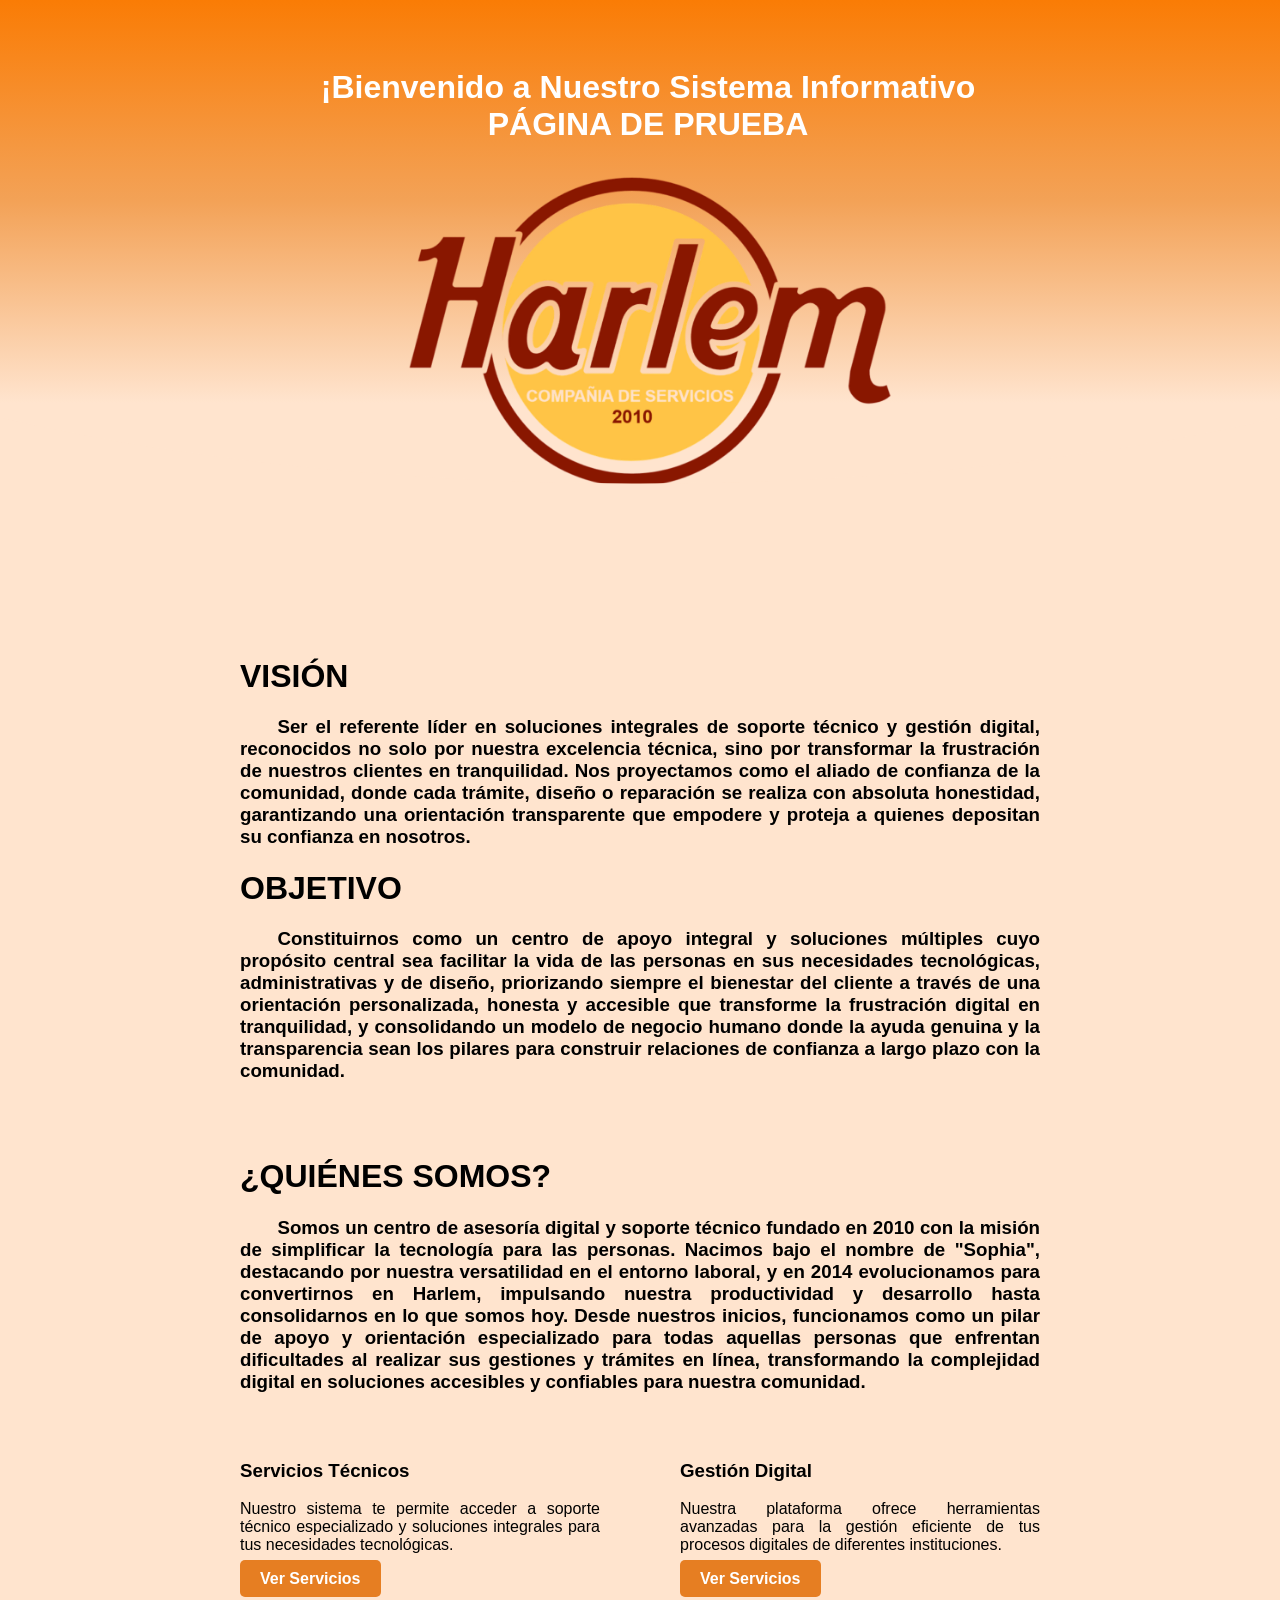
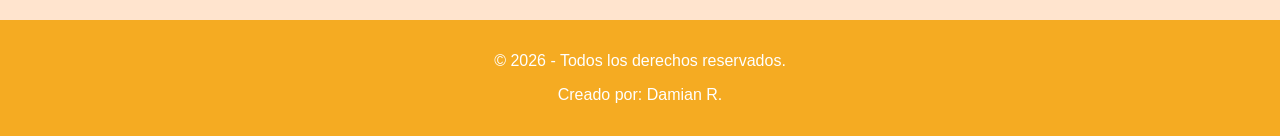
==== index.html @ 7cff7490 "actualizacion" ====
<!DOCTYPE html>
<html lang="es">
<head>
    <meta charset="UTF-8">
    <meta name="viewport" content="width=device-width, initial-scale=1.0">
    <title>HARLEM</title>
    <link rel="stylesheet" href="style.css"> </head>
<body>

    <header>
        <h1>¡Bienvenido a Nuestro Sistema Informativo<br>PÁGINA DE PRUEBA</h1>
        <img src="Foto/Harlem.png" alt="Foto del Logotipo de Harlem">
    </header>

    <main>
        <section1>
            <h1>VISIÓN</h1>
            <p><h3>&emsp;&emsp;Ser el referente líder en soluciones integrales de soporte técnico y gestión digital, reconocidos no solo por nuestra excelencia técnica, sino por transformar la frustración de nuestros clientes en tranquilidad. Nos proyectamos como el aliado de confianza de la comunidad, donde cada trámite, diseño o reparación se realiza con absoluta honestidad, garantizando una orientación transparente que empodere y proteja a quienes depositan su confianza en nosotros.</h3></p>
        </section1>
        <section2>
            <h1>OBJETIVO</h1>
            <p><h3>&emsp;&emsp;Constituirnos como un centro de apoyo integral y soluciones múltiples cuyo propósito central sea facilitar la vida de las personas en sus necesidades tecnológicas, administrativas y de diseño, priorizando siempre el bienestar del cliente a través de una orientación personalizada, honesta y accesible que transforme la frustración digital en tranquilidad, y consolidando un modelo de negocio humano donde la ayuda genuina y la transparencia sean los pilares para construir relaciones de confianza a largo plazo con la comunidad.</h3></p>
        </section2>
        <br><br>
        <section3>
            <h1>¿QUIÉNES SOMOS?</h1>
            <p><h3>&emsp;&emsp;Somos un centro de asesoría digital y soporte técnico fundado en 2010 con la misión de simplificar la tecnología para las personas. Nacimos bajo el nombre de "Sophia", destacando por nuestra versatilidad en el entorno laboral, y en 2014 evolucionamos para convertirnos en Harlem, impulsando nuestra productividad y desarrollo hasta consolidarnos en lo que somos hoy. Desde nuestros inicios, funcionamos como un pilar de apoyo y orientación especializado para todas aquellas personas que enfrentan dificultades al realizar sus gestiones y trámites en línea, transformando la complejidad digital en soluciones accesibles y confiables para nuestra comunidad.</h3></p>
        </section3>
        <div class="columnas-contenedor">
    <div class="columna">
        <h3>Servicios Técnicos</h3>
        <p>Nuestro sistema te permite acceder a soporte técnico especializado y soluciones integrales para tus necesidades tecnológicas.</p>
<a href="Reparación.html" class="boton-enlace">Ver Servicios</a> <!--Para cambiar al cuadro de espera es: id="btn-ver-servicios" y quitar el HTML-->
    </div>
    <div class="columna">
        <h3>Gestión Digital</h3>
        <p>Nuestra plataforma ofrece herramientas avanzadas para la gestión eficiente de tus procesos digitales de diferentes instituciones.</p>
<a href="#" class="boton-de-enlace" id="btn-ver-servicios.">Ver Servicios</a>
    </div>
</div>   
    </main>
    <footer>
        <p>&copy; 2026 - Todos los derechos reservados.</p>
         <p>Creado por: Damian R.</p>
    </footer>
<script src="script.js">
    
</script>
<!-- Cuadro flotante de aviso en construcción -->
<div id="modal-aviso" class="modal-fondo-aviso">
    <div class="modal-tarjeta-aviso">
        <button id="btn-cerrar-aviso" class="modal-cerrar-aviso">&times;</button>
        
        <div class="icono-construccion">🚧</div>
        <h3>Sección en Proceso</h3>
        <p>Estamos trabajando arduamente en esta sección para ofrecerte la mejor experiencia.</p>
        <p class="subtexto-aviso">¡Próximamente disponible!</p>
        
        <button id="btn-entendido" class="boton-enviar-aviso">Entendido</button>
    </div>
</div>
</body>

</html>
<script>
    // Seleccionamos los elementos usando las nuevas clases independientes
    const modalAviso = document.getElementById('modal-aviso');
    const btnVerServicios = document.getElementById('btn-ver-servicios');
    const btnCerrarAviso = document.getElementById('btn-cerrar-aviso');
    const btnEntendido = document.getElementById('btn-entendido');

    // 1. Mostrar el cuadro al dar clic en el botón
    btnVerServicios.addEventListener('click', function(e) {
        e.preventDefault();
        modalAviso.classList.add('mostrar-aviso');
    });

    // 2. Ocultar al dar clic en la X
    btnCerrarAviso.addEventListener('click', function() {
        modalAviso.classList.remove('mostrar-aviso');
    });

    // 3. Ocultar al dar clic en "Entendido"
    btnEntendido.addEventListener('click', function() {
        modalAviso.classList.remove('mostrar-aviso');
    });

    // 4. Ocultar si hacen clic afuera en la zona oscura
    modalAviso.addEventListener('click', function(e) {
        if (e.target === modalAviso) {
            modalAviso.classList.remove('mostrar-aviso');
        }
    });
</script>
<script>
    // Seleccionamos los elementos usando las nuevas clases independientes
    const modalaviso = document.getElementById('modal-aviso');
    const btnVerservicios = document.getElementById('btn-ver-servicios.');
    const btncerrarAviso = document.getElementById('btn-cerrar-aviso');
    const btnentendido = document.getElementById('btn-entendido');

    // 1. Mostrar el cuadro al dar clic en el botón
    btnVerservicios.addEventListener('click', function(e) {
        e.preventDefault();
        modalAviso.classList.add('mostrar-aviso');
    });

    // 2. Ocultar al dar clic en la X
    btncerrarAviso.addEventListener('click', function() {
        modalAviso.classList.remove('mostrar-aviso');
    });

    // 3. Ocultar al dar clic en "Entendido"
    btnentendido.addEventListener('click', function() {
        modalAviso.classList.remove('mostrar-aviso');
    });

    // 4. Ocultar si hacen clic afuera en la zona oscura
    modalaviso.addEventListener('click', function(e) {
        if (e.target === modalAviso) {
            modalAviso.classList.remove('mostrar-aviso');
        }
    });
</script>
---- style.css ----
/* Estilos generales */
body {
    font-family: 'Segoe UI', Tahoma, Geneva, Verdana, sans-serif;
    background-color: #ffe4ce;
    color: #000000;
    margin: 0;
    padding: 0;
    display: flex;
    flex-direction: column;
    min-height: 100vh;
    max-width: 100%;
    overflow-x: hidden; /* Evita el desplazamiento horizontal */
}


/* Encabezado */
header {
    background-color: #882406;
    background: linear-gradient(to bottom, #fa7c05, #f3a257, #ffe4ce, #ffe4ce);
    color: rgb(255, 255, 255);
    text-align: center;
    padding: 3rem 1rem 6rem 2rem;
    position: relative;
    clip-path: ellipse(80% 50% at 50% 30%);
    transition: opacity 0.01s linear;
    position: sticky; top: 0; z-index: 1000;
}

/* Contenido principal */
main {
    text-align: justify;
    flex: 1;
    padding: 2rem;
    max-width: 800px;
    margin: 0 auto;
}

/* Pie de página */
footer {
    background-color: #f5ab22;
    color: rgb(255, 255, 255);
    text-align: center;
    padding: 1rem;
}
img {
    max-width: 40%; /* Evita que la imagen se salga de la pantalla */
    height: auto;    /* Mantiene las proporciones originales para que no se estire */
    display: block;  /* Ayuda a alinearla mejor */
    margin: 1rem auto; /* La centra horizontalmente */
    border-radius: 8px; /* Le da un toque moderno con bordes redondeados */
}
/* El contenedor padre que activa las dos columnas */
.columnas-contenedor {
    display: flex;
    gap: 5rem; /* Este es el espacio de separación entre ambos párrafos */
    margin-top: 3rem; /* Separa este bloque de la sección META de arriba */
}
/* Estilo individual para cada columna */
.columna {  
    flex: 1; /* Hace que ambas columnas midan exactamente lo mismo (50% y 50%) */
    text-align: justify; /* Hace que el texto se vea alineado y profesional */
}

/* TRUCO RESPONSIVO: Si la pantalla es pequeña (como un celular), 
   las columnas se acomodarán una debajo de la otra automáticamente */
@media (max-width: 600px) {
    .columnas-contenedor {
        flex-direction: column;
        gap: 1rem;
    }
}
/* Estilos para transformar el enlace en un botón */
.boton-enlace {
    background-color: #e67e22; /* El mismo color naranja de tu encabezado */
    color: white;             /* Texto en color blanco */
    border: none;             /* Quitamos el borde por defecto */
    padding: 10px 20px;       /* Espacio interno del botón (arriba/abajo e izquierda/derecha) */
    font-size: 1rem;
    font-weight: bold;
    border-radius: 5px;       /* Bordes ligeramente redondeados */
    cursor: pointer;          /* Hace que el cursor cambie a una "manita" al pasar por encima */
    margin-top: 1.5rem;       /* Separa el botón del párrafo de arriba */
    transition: background-color 0.3s ease; /* Transición suave para el color */
    text-decoration: none;
}
/* Efecto visual cuando el usuario pasa el mouse por encima */
.boton-enlace:hover {
    background-color: #a83e00; /* Un azul un poco más oscuro */

}
.boton-de-enlace {
    background-color: #e67e22; /* El mismo color naranja de tu encabezado */
    color: white;             /* Texto en color blanco */
    border: none;             /* Quitamos el borde por defecto */
    padding: 10px 20px;       /* Espacio interno del botón (arriba/abajo e izquierda/derecha) */
    font-size: 1rem;
    font-weight: bold;
    border-radius: 5px;       /* Bordes ligeramente redondeados */
    cursor: pointer;          /* Hace que el cursor cambie a una "manita" al pasar por encima */
    margin-top: 1.5rem;       /* Separa el botón del párrafo de arriba */
    transition: background-color 0.3s ease; /* Transición suave para el color */
    text-decoration: none;
}
.boton-de-enlace:hover {
    background-color: #a83e00;
}

/* Estilos específicos para la tarjeta de aviso */
.modal-fondo-aviso {
    position: fixed;
    top: 0;
    left: 0;
    width: 100%;
    height: 100%;
    background-color: rgba(0, 0, 0, 0.6); /* Fondo negro con opacidad */
    display: flex;
    justify-content: center;
    align-items: center;
    z-index: 2000;         /* Asegura que quede por encima de todo */
    opacity: 0;            /* Invisible por defecto */
    pointer-events: none;  /* No permite clicks mientras esté invisible */
    transition: opacity 0.3s ease;
}

/* Clase que activa JavaScript para mostrar el cuadro */
.modal-fondo-aviso.mostrar-aviso {
    opacity: 1;
    pointer-events: auto;
}

/* La tarjeta blanca del centro */
.modal-tarjeta-aviso {
    background-color: white;
    padding: 35px 25px;
    border-radius: 12px;
    width: 90%;
    max-width: 360px;
    position: relative;
    box-shadow: 0 10px 25px rgba(0,0,0,0.3);
    font-family: Arial, sans-serif;
    text-align: center;
}

/* Botón 'X' para cerrar arriba a la derecha */
.modal-cerrar-aviso {
    position: absolute;
    top: 15px;
    right: 15px;
    background: none;
    border: none;
    font-size: 24px;
    cursor: pointer;
    color: #666;
}

/* Icono animado */
.icono-construccion {
    font-size: 45px;
    margin-bottom: 15px;
    animation: flotarAviso 2s ease-in-out infinite;
}

.modal-tarjeta-aviso h3 {
    color: #1e293b;
    font-size: 22px;
    margin-bottom: 10px;
}

.modal-tarjeta-aviso p {
    color: #64748b;
    font-size: 15px;
    line-height: 1.5;
    margin-bottom: 5px;
}

.subtexto-aviso {
    color: #2563eb;
    font-weight: bold;
    margin-bottom: 25px;
}

/* Botón azul "Entendido" */
.boton-enviar-aviso {
    width: 100%;
    padding: 12px;
    background-color: #2563eb;
    color: white;
    border: none;
    border-radius: 6px;
    font-size: 16px;
    font-weight: bold;
    cursor: pointer;
}
.boton-enviar-aviso:hover {
    background-color: #1d4ed8;
}

/* Animación del emoji */
@keyframes flotarAviso {
    0% { transform: translateY(0px); }
    50% { transform: translateY(-8px); }
    100% { transform: translateY(0px); }
}
/* Ajustes específicos para que el aviso se vea perfecto en celulares */
@media (max-width: 480px) {
    .modal-tarjeta-aviso {
        width: 85%;            /* Reduce el ancho de la tarjeta para que no sature la pantalla */
        padding: 25px 15px;    /* Reduce el espacio interno para ganar espacio útil */
        border-radius: 10px;
    }

    .icono-construccion {
        font-size: 35px;       /* Hace el emoji un poco más pequeño */
        margin-bottom: 10px;
    }

    .modal-tarjeta-aviso h3 {
        font-size: 18px;       /* Reduce el tamaño del título principal */
    }

    .modal-tarjeta-aviso p {
        font-size: 13px;       /* Hace el texto explicativo más compacto y legible */
        line-height: 1.4;
    }

    .subtexto-aviso {
        margin-bottom: 15px;   /* Reduce el espacio antes del botón */
    }

    .boton-enviar-aviso {
        padding: 10px;         /* Hace el botón un poco más estilizado para pantallas táctiles */
        font-size: 14px;
    }
}
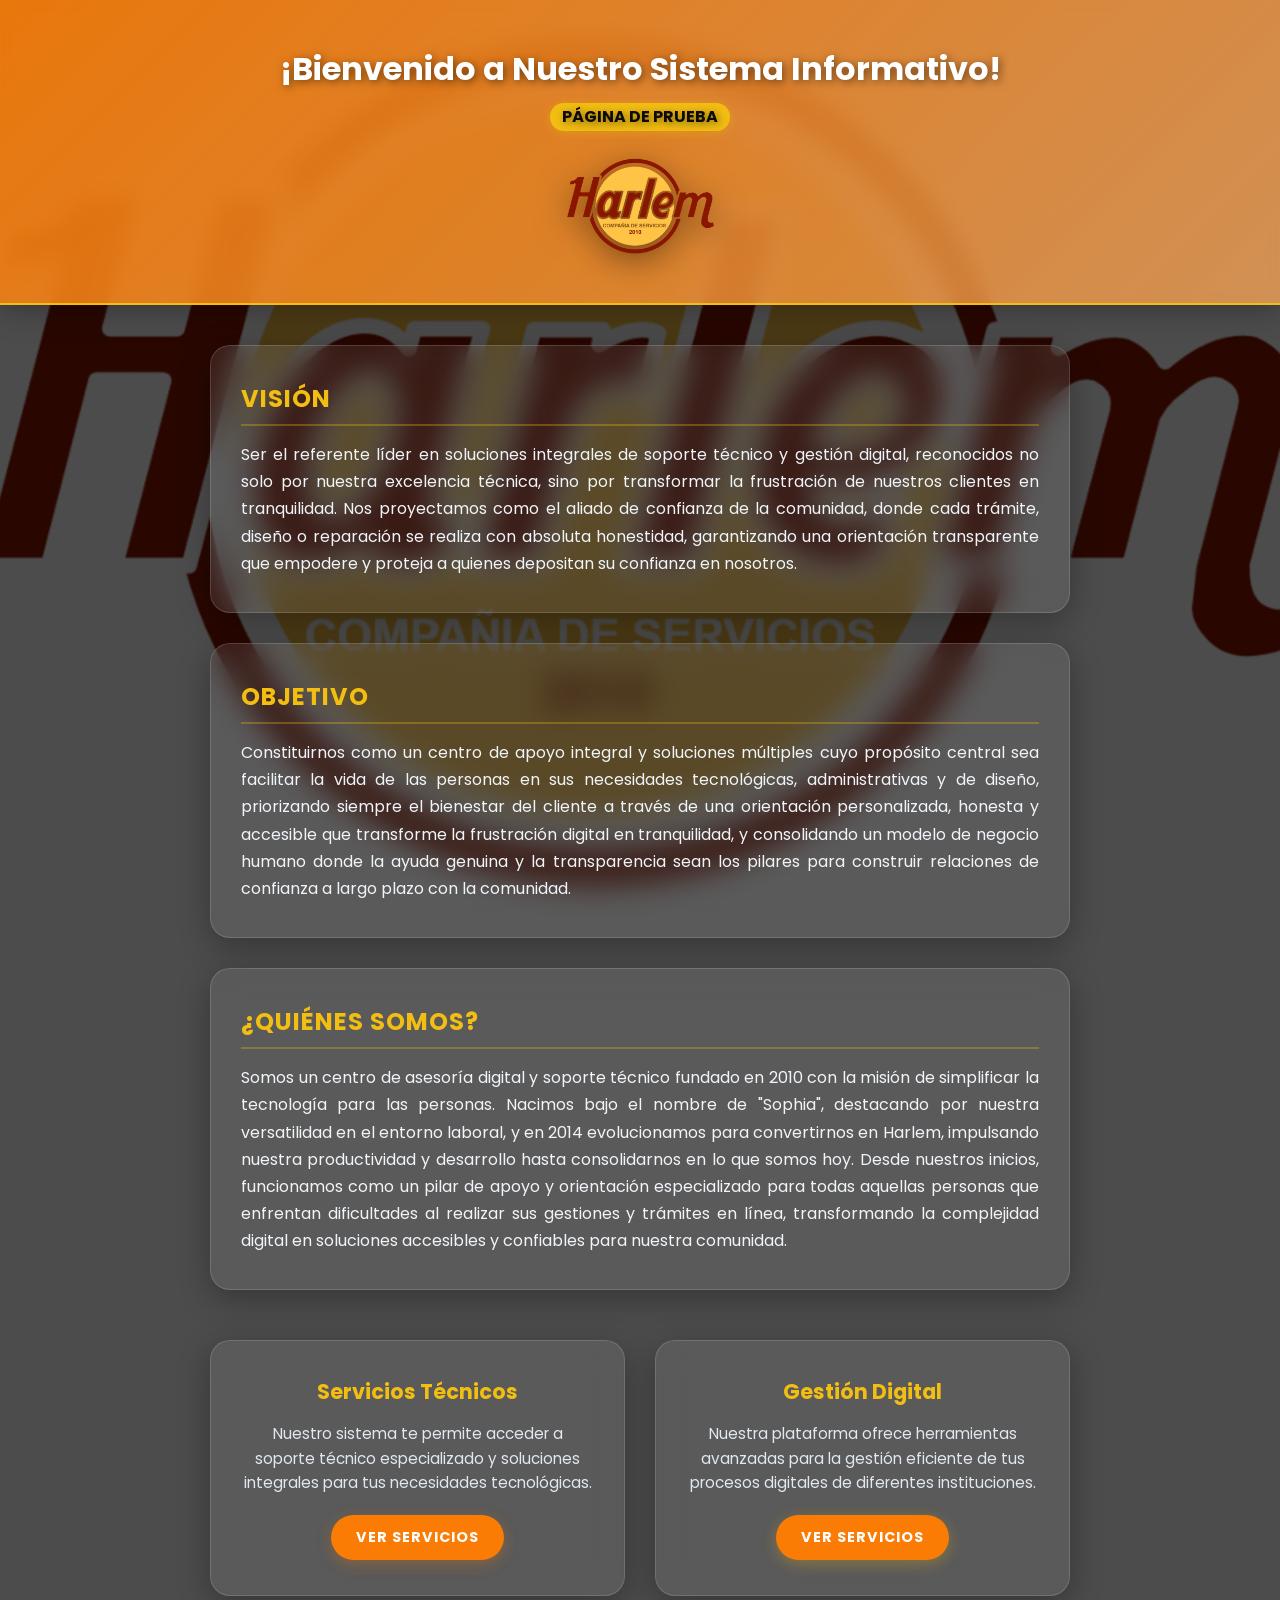
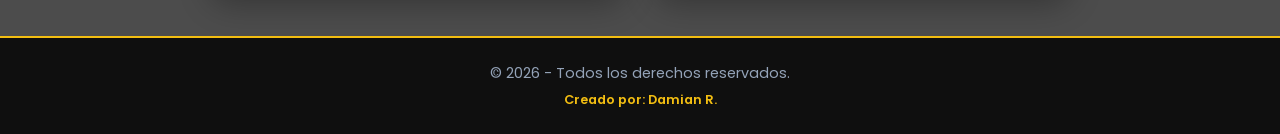
==== commit 864a0ff5: "Version3" ====
--- a/index.html
+++ b/index.html
@@ -3,122 +3,99 @@
 <head>
     <meta charset="UTF-8">
     <meta name="viewport" content="width=device-width, initial-scale=1.0">
-    <title>HARLEM</title>
-    <link rel="stylesheet" href="style.css"> </head>
+    <title>HARLEM - Reparaciones y Gestiones En Línea</title>
+    <link rel="stylesheet" href="style.css"> 
+    <meta name="google-site-verification" content="tWrcgWAXc-8GYyjH_4YVJLvtgHKZuHUfJg2RLhWIpMQ" />
+    <link href="https://fonts.googleapis.com/css2?family=Poppins:wght@300;400;600;700&display=swap" rel="stylesheet">
+</head>
 <body>
 
     <header>
-        <h1>¡Bienvenido a Nuestro Sistema Informativo<br>PÁGINA DE PRUEBA</h1>
-        <img src="Foto/Harlem.png" alt="Foto del Logotipo de Harlem">
+        <div class="header-contenido">
+            <h1>¡Bienvenido a Nuestro Sistema Informativo!<br><span class="badge-prueba">PÁGINA DE PRUEBA</span></h1>
+            <img src="Foto/Harlem.png" alt="Foto del Logotipo de Harlem" class="logo-harlem">
+        </div>
     </header>
 
-    <main>
-        <section1>
-            <h1>VISIÓN</h1>
-            <p><h3>&emsp;&emsp;Ser el referente líder en soluciones integrales de soporte técnico y gestión digital, reconocidos no solo por nuestra excelencia técnica, sino por transformar la frustración de nuestros clientes en tranquilidad. Nos proyectamos como el aliado de confianza de la comunidad, donde cada trámite, diseño o reparación se realiza con absoluta honestidad, garantizando una orientación transparente que empodere y proteja a quienes depositan su confianza en nosotros.</h3></p>
-        </section1>
-        <section2>
-            <h1>OBJETIVO</h1>
-            <p><h3>&emsp;&emsp;Constituirnos como un centro de apoyo integral y soluciones múltiples cuyo propósito central sea facilitar la vida de las personas en sus necesidades tecnológicas, administrativas y de diseño, priorizando siempre el bienestar del cliente a través de una orientación personalizada, honesta y accesible que transforme la frustración digital en tranquilidad, y consolidando un modelo de negocio humano donde la ayuda genuina y la transparencia sean los pilares para construir relaciones de confianza a largo plazo con la comunidad.</h3></p>
-        </section2>
-        <br><br>
-        <section3>
-            <h1>¿QUIÉNES SOMOS?</h1>
-            <p><h3>&emsp;&emsp;Somos un centro de asesoría digital y soporte técnico fundado en 2010 con la misión de simplificar la tecnología para las personas. Nacimos bajo el nombre de "Sophia", destacando por nuestra versatilidad en el entorno laboral, y en 2014 evolucionamos para convertirnos en Harlem, impulsando nuestra productividad y desarrollo hasta consolidarnos en lo que somos hoy. Desde nuestros inicios, funcionamos como un pilar de apoyo y orientación especializado para todas aquellas personas que enfrentan dificultades al realizar sus gestiones y trámites en línea, transformando la complejidad digital en soluciones accesibles y confiables para nuestra comunidad.</h3></p>
-        </section3>
+    <main class="contenedor-principal">
+        
+        <section class="seccion-informacion glass-card">
+            <h2>VISIÓN</h2>
+            <p>Ser el referente líder en soluciones integrales de soporte técnico y gestión digital, reconocidos no solo por nuestra excelencia técnica, sino por transformar la frustración de nuestros clientes en tranquilidad. Nos proyectamos como el aliado de confianza de la comunidad, donde cada trámite, diseño o reparación se realiza con absoluta honestidad, garantizando una orientación transparente que empodere y proteja a quienes depositan su confianza en nosotros.</p>
+        </section>
+
+        <section class="seccion-informacion glass-card">
+            <h2>OBJETIVO</h2>
+            <p>Constituirnos como un centro de apoyo integral y soluciones múltiples cuyo propósito central sea facilitar la vida de las personas en sus necesidades tecnológicas, administrativas y de diseño, priorizando siempre el bienestar del cliente a través de una orientación personalizada, honesta y accesible que transforme la frustración digital en tranquilidad, y consolidando un modelo de negocio humano donde la ayuda genuina y la transparencia sean los pilares para construir relaciones de confianza a largo plazo con la comunidad.</p>
+        </section>
+
+        <section class="seccion-informacion glass-card">
+            <h2>¿QUIÉNES SOMOS?</h2>
+            <p>Somos un centro de asesoría digital y soporte técnico fundado en 2010 con la misión de simplificar la tecnología para las personas. Nacimos bajo el nombre de "Sophia", destacando por nuestra versatilidad en el entorno laboral, y en 2014 evolucionamos para convertirnos en Harlem, impulsando nuestra productividad y desarrollo hasta consolidarnos en lo que somos hoy. Desde nuestros inicios, funcionamos como un pilar de apoyo y orientación especializado para todas aquellas personas que enfrentan dificultades al realizar sus gestiones y trámites en línea, transformando la complejidad digital en soluciones accesibles y confiables para nuestra comunidad.</p>
+        </section>
+
         <div class="columnas-contenedor">
-    <div class="columna">
-        <h3>Servicios Técnicos</h3>
-        <p>Nuestro sistema te permite acceder a soporte técnico especializado y soluciones integrales para tus necesidades tecnológicas.</p>
-<a href="Reparación.html" class="boton-enlace">Ver Servicios</a> <!--Para cambiar al cuadro de espera es: id="btn-ver-servicios" y quitar el HTML-->
-    </div>
-    <div class="columna">
-        <h3>Gestión Digital</h3>
-        <p>Nuestra plataforma ofrece herramientas avanzadas para la gestión eficiente de tus procesos digitales de diferentes instituciones.</p>
-<a href="#" class="boton-de-enlace" id="btn-ver-servicios.">Ver Servicios</a>
-    </div>
-</div>   
+            <div class="columna glass-card">
+                <h3>Servicios Técnicos</h3>
+                <p>Nuestro sistema te permite acceder a soporte técnico especializado y soluciones integrales para tus necesidades tecnológicas.</p>
+                <a href="Reparación.html" class="boton-enlace">Ver Servicios</a>
+            </div>
+            
+            <div class="columna glass-card">
+                <h3>Gestión Digital</h3>
+                <p>Nuestra plataforma ofrece herramientas avanzadas para la gestión eficiente de tus procesos digitales de diferentes instituciones.</p>
+                <a href="#" class="boton-enlace btn-amarillo" id="btn-ver-servicios.">Ver Servicios</a>
+            </div>
+        </div>   
+
     </main>
+
     <footer>
         <p>&copy; 2026 - Todos los derechos reservados.</p>
-         <p>Creado por: Damian R.</p>
+        <p class="creador">Creado por: Damian R.</p>
     </footer>
-<script src="script.js">
-    
-</script>
-<!-- Cuadro flotante de aviso en construcción -->
-<div id="modal-aviso" class="modal-fondo-aviso">
-    <div class="modal-tarjeta-aviso">
-        <button id="btn-cerrar-aviso" class="modal-cerrar-aviso">&times;</button>
-        
-        <div class="icono-construccion">🚧</div>
-        <h3>Sección en Proceso</h3>
-        <p>Estamos trabajando arduamente en esta sección para ofrecerte la mejor experiencia.</p>
-        <p class="subtexto-aviso">¡Próximamente disponible!</p>
-        
-        <button id="btn-entendido" class="boton-enviar-aviso">Entendido</button>
+
+    <div id="modal-aviso" class="modal-fondo-aviso">
+        <div class="modal-tarjeta-aviso">
+            <button id="btn-cerrar-aviso" class="modal-cerrar-aviso">&times;</button>
+            <div class="icono-construccion">🚧</div>
+            <h3>Sección en Proceso</h3>
+            <p>Estamos trabajando arduamente en esta sección para ofrecerte la mejor experiencia.</p>
+            <p class="subtexto-aviso">¡Próximamente disponible!</p>
+            <button id="btn-entendido" class="boton-enviar-aviso">Entendido</button>
+        </div>
     </div>
-</div>
+    <script src="script.js"></script>
+    <script>
+        const modalAviso = document.getElementById('modal-aviso');
+        const btnVerServicios = document.getElementById('btn-ver-servicios.');
+        const btnCerrarAviso = document.getElementById('btn-cerrar-aviso');
+        const btnEntendido = document.getElementById('btn-entendido');
+
+        // Mostrar el cuadro al dar clic en el botón de Gestión Digital
+        if(btnVerServicios) {
+            btnVerServicios.addEventListener('click', function(e) {
+                e.preventDefault();
+                modalAviso.classList.add('mostrar-aviso');
+            });
+        }
+
+        // Ocultar al dar clic en la X
+        btnCerrarAviso.addEventListener('click', function() {
+            modalAviso.classList.remove('mostrar-aviso');
+        });
+
+        // Ocultar al dar clic en "Entendido"
+        btnEntendido.addEventListener('click', function() {
+            modalAviso.classList.remove('mostrar-aviso');
+        });
+
+        // Ocultar si hacen clic afuera de la tarjeta
+        modalAviso.addEventListener('click', function(e) {
+            if (e.target === modalAviso) {
+                modalAviso.classList.remove('mostrar-aviso');
+            }
+        });
+    </script>
 </body>
-
-</html>
-<script>
-    // Seleccionamos los elementos usando las nuevas clases independientes
-    const modalAviso = document.getElementById('modal-aviso');
-    const btnVerServicios = document.getElementById('btn-ver-servicios');
-    const btnCerrarAviso = document.getElementById('btn-cerrar-aviso');
-    const btnEntendido = document.getElementById('btn-entendido');
-
-    // 1. Mostrar el cuadro al dar clic en el botón
-    btnVerServicios.addEventListener('click', function(e) {
-        e.preventDefault();
-        modalAviso.classList.add('mostrar-aviso');
-    });
-
-    // 2. Ocultar al dar clic en la X
-    btnCerrarAviso.addEventListener('click', function() {
-        modalAviso.classList.remove('mostrar-aviso');
-    });
-
-    // 3. Ocultar al dar clic en "Entendido"
-    btnEntendido.addEventListener('click', function() {
-        modalAviso.classList.remove('mostrar-aviso');
-    });
-
-    // 4. Ocultar si hacen clic afuera en la zona oscura
-    modalAviso.addEventListener('click', function(e) {
-        if (e.target === modalAviso) {
-            modalAviso.classList.remove('mostrar-aviso');
-        }
-    });
-</script>
-<script>
-    // Seleccionamos los elementos usando las nuevas clases independientes
-    const modalaviso = document.getElementById('modal-aviso');
-    const btnVerservicios = document.getElementById('btn-ver-servicios.');
-    const btncerrarAviso = document.getElementById('btn-cerrar-aviso');
-    const btnentendido = document.getElementById('btn-entendido');
-
-    // 1. Mostrar el cuadro al dar clic en el botón
-    btnVerservicios.addEventListener('click', function(e) {
-        e.preventDefault();
-        modalAviso.classList.add('mostrar-aviso');
-    });
-
-    // 2. Ocultar al dar clic en la X
-    btncerrarAviso.addEventListener('click', function() {
-        modalAviso.classList.remove('mostrar-aviso');
-    });
-
-    // 3. Ocultar al dar clic en "Entendido"
-    btnentendido.addEventListener('click', function() {
-        modalAviso.classList.remove('mostrar-aviso');
-    });
-
-    // 4. Ocultar si hacen clic afuera en la zona oscura
-    modalaviso.addEventListener('click', function(e) {
-        if (e.target === modalAviso) {
-            modalAviso.classList.remove('mostrar-aviso');
-        }
-    });
-</script>
+</html>
--- a/style.css
+++ b/style.css
@@ -1,234 +1,359 @@
-/* Estilos generales */
-body {
-    font-family: 'Segoe UI', Tahoma, Geneva, Verdana, sans-serif;
-    background-color: #ffe4ce;
-    color: #000000;
+/* ==========================================
+   RESET GENERAL Y TIPOGRAFÍA
+   ========================================== */
+* {
     margin: 0;
     padding: 0;
+    box-sizing: border-box;
+    font-family: 'Poppins', sans-serif;
+}
+
+/* ==========================================
+   FONDO CON OVERLAY OSCURO
+   ========================================== */
+body {
+    /* Fondo con la imagen corporativa y una capa translúcida oscura encima */
+    background: linear-gradient(rgba(0, 0, 0, 0.7), rgba(0, 0, 0, 0.7)), url('Foto/Harlem.png') no-repeat center center fixed;
+    background-size: cover;
+    color: #ffffff;
+    min-height: 100vh;
     display: flex;
     flex-direction: column;
-    min-height: 100vh;
-    max-width: 100%;
-    overflow-x: hidden; /* Evita el desplazamiento horizontal */
-}
-
-
-/* Encabezado */
+    overflow-x: hidden;
+}
+
+/* ==========================================
+   ENCABEZADO ESTILIZADO
+   ========================================== */
 header {
-    background-color: #882406;
-    background: linear-gradient(to bottom, #fa7c05, #f3a257, #ffe4ce, #ffe4ce);
-    color: rgb(255, 255, 255);
+    background: linear-gradient(135deg, rgba(250, 124, 5, 0.9), rgba(243, 162, 87, 0.8));
+    backdrop-filter: blur(10px);
+    -webkit-backdrop-filter: blur(10px);
+    border-bottom: 2px solid #f3be12;
+    padding: 3rem 1.5rem;
     text-align: center;
-    padding: 3rem 1rem 6rem 2rem;
-    position: relative;
-    clip-path: ellipse(80% 50% at 50% 30%);
-    transition: opacity 0.01s linear;
-    position: sticky; top: 0; z-index: 1000;
-}
-
-/* Contenido principal */
-main {
+    position: sticky;
+    top: 0;
+    z-index: 1000;
+    box-shadow: 0 4px 30px rgba(0, 0, 0, 0.3);
+}
+
+.header-contenido h1 {
+    font-size: 2rem;
+    font-weight: 700;
+    color: #ffffff;
+    line-height: 1.3;
+    text-shadow: 2px 2px 8px rgba(0, 0, 0, 0.5);
+}
+
+.badge-prueba {
+    font-size: 1rem;
+    background-color: #f3be12;
+    color: #0c0c0c;
+    padding: 4px 12px;
+    border-radius: 20px;
+    font-weight: bold;
+    display: inline-block;
+    margin-top: 8px;
+    box-shadow: 0 2px 10px rgba(243, 190, 18, 0.4);
+}
+
+.logo-harlem {
+    max-width: 150px;
+    height: auto;
+    display: block;
+    margin: 1.5rem auto 0 auto;
+    filter: drop-shadow(0px 8px 16px rgba(0, 0, 0, 0.5));
+}
+
+/* ==========================================
+   CONTENEDOR PRINCIPAL
+   ========================================== */
+main.contenedor-principal {
+    flex: 1;
+    padding: 40px 20px;
+    max-width: 900px;
+    width: 100%;
+    margin: 0 auto;
+    display: flex;
+    flex-direction: column;
+    gap: 30px;
+}
+
+/* ==========================================
+   EFECTO CRISTAL (GLASSMORPHISM)
+   ========================================== */
+.glass-card {
+    background: rgba(255, 255, 255, 0.08);
+    backdrop-filter: blur(15px);
+    -webkit-backdrop-filter: blur(15px);
+    border: 1px solid rgba(255, 255, 255, 0.15);
+    border-radius: 20px;
+    padding: 35px 30px;
+    box-shadow: 0 8px 32px rgba(0, 0, 0, 0.3);
+    transition: transform 0.3s ease, box-shadow 0.3s ease, border-color 0.3s ease;
+}
+
+.glass-card:hover {
+    transform: translateY(-5px);
+    border-color: rgba(243, 190, 18, 0.4);
+    box-shadow: 0 12px 35px rgba(243, 190, 18, 0.2);
+}
+
+/* Textos dentro de las tarjetas de información */
+.seccion-informacion h2 {
+    font-size: 1.5rem;
+    font-weight: 700;
+    color: #f3be12; /* Amarillo corporativo */
+    margin-bottom: 15px;
+    border-bottom: 2px solid rgba(243, 190, 18, 0.3);
+    padding-bottom: 8px;
+    letter-spacing: 1px;
+}
+
+.seccion-informacion p {
+    font-size: 1rem;
+    line-height: 1.7;
+    color: #f1f5f9;
     text-align: justify;
+}
+
+/* ==========================================
+   ACCESOS EN COLUMNAS (SERVICIOS)
+   ========================================== */
+.columnas-contenedor {
+    display: flex;
+    gap: 30px;
+    margin-top: 20px;
+}
+
+.columna {
     flex: 1;
-    padding: 2rem;
-    max-width: 800px;
-    margin: 0 auto;
-}
-
-/* Pie de página */
+    display: flex;
+    flex-direction: column;
+    justify-content: space-between;
+    align-items: center;
+    text-align: center;
+}
+
+.columna h3 {
+    font-size: 1.3rem;
+    color: #f3be12;
+    margin-bottom: 15px;
+}
+
+.columna p {
+    font-size: 0.95rem;
+    color: #e2e8f0;
+    line-height: 1.6;
+    margin-bottom: 20px;
+}
+
+/* ==========================================
+   BOTONES MODERNOS
+   ========================================== */
+.boton-enlace {
+    display: inline-block;
+    background-color: #fa7c05; /* Naranja corporativo */
+    color: #ffffff;
+    text-decoration: none;
+    font-weight: 700;
+    font-size: 0.9rem;
+    text-transform: uppercase;
+    letter-spacing: 1px;
+    padding: 12px 25px;
+    border-radius: 50px;
+    transition: all 0.3s ease;
+    box-shadow: 0 4px 15px rgba(250, 124, 5, 0.3);
+    border: none;
+    cursor: pointer;
+}
+
+.boton-enlace:hover {
+    background-color: #ffffff;
+    color: #fa7c05;
+    transform: scale(1.05);
+    box-shadow: 0 6px 20px rgba(255, 255, 255, 0.3);
+}
+
+/* Variante amarilla para el segundo botón */
+.boton-enlace.btn-amarillo {
+    background-color: #fa7c05;
+    color: white;
+    box-shadow: 0 4px 15px rgba(243, 190, 18, 0.3);
+}
+
+.boton-enlace.btn-amarillo:hover {
+    background-color: #ffffff;
+    color: #f3be12;
+    box-shadow: 0 6px 20px rgba(255, 255, 255, 0.3);
+}
+
+/* ==========================================
+   PIE DE PÁGINA (FOOTER)
+   ========================================== */
 footer {
-    background-color: #f5ab22;
-    color: rgb(255, 255, 255);
+    background-color: rgba(12, 12, 12, 0.95);
+    border-top: 2px solid #f3be12;
+    padding: 25px 20px;
     text-align: center;
-    padding: 1rem;
-}
-img {
-    max-width: 40%; /* Evita que la imagen se salga de la pantalla */
-    height: auto;    /* Mantiene las proporciones originales para que no se estire */
-    display: block;  /* Ayuda a alinearla mejor */
-    margin: 1rem auto; /* La centra horizontalmente */
-    border-radius: 8px; /* Le da un toque moderno con bordes redondeados */
-}
-/* El contenedor padre que activa las dos columnas */
-.columnas-contenedor {
-    display: flex;
-    gap: 5rem; /* Este es el espacio de separación entre ambos párrafos */
-    margin-top: 3rem; /* Separa este bloque de la sección META de arriba */
-}
-/* Estilo individual para cada columna */
-.columna {  
-    flex: 1; /* Hace que ambas columnas midan exactamente lo mismo (50% y 50%) */
-    text-align: justify; /* Hace que el texto se vea alineado y profesional */
-}
-
-/* TRUCO RESPONSIVO: Si la pantalla es pequeña (como un celular), 
-   las columnas se acomodarán una debajo de la otra automáticamente */
-@media (max-width: 600px) {
-    .columnas-contenedor {
-        flex-direction: column;
-        gap: 1rem;
-    }
-}
-/* Estilos para transformar el enlace en un botón */
-.boton-enlace {
-    background-color: #e67e22; /* El mismo color naranja de tu encabezado */
-    color: white;             /* Texto en color blanco */
-    border: none;             /* Quitamos el borde por defecto */
-    padding: 10px 20px;       /* Espacio interno del botón (arriba/abajo e izquierda/derecha) */
-    font-size: 1rem;
-    font-weight: bold;
-    border-radius: 5px;       /* Bordes ligeramente redondeados */
-    cursor: pointer;          /* Hace que el cursor cambie a una "manita" al pasar por encima */
-    margin-top: 1.5rem;       /* Separa el botón del párrafo de arriba */
-    transition: background-color 0.3s ease; /* Transición suave para el color */
-    text-decoration: none;
-}
-/* Efecto visual cuando el usuario pasa el mouse por encima */
-.boton-enlace:hover {
-    background-color: #a83e00; /* Un azul un poco más oscuro */
-
-}
-.boton-de-enlace {
-    background-color: #e67e22; /* El mismo color naranja de tu encabezado */
-    color: white;             /* Texto en color blanco */
-    border: none;             /* Quitamos el borde por defecto */
-    padding: 10px 20px;       /* Espacio interno del botón (arriba/abajo e izquierda/derecha) */
-    font-size: 1rem;
-    font-weight: bold;
-    border-radius: 5px;       /* Bordes ligeramente redondeados */
-    cursor: pointer;          /* Hace que el cursor cambie a una "manita" al pasar por encima */
-    margin-top: 1.5rem;       /* Separa el botón del párrafo de arriba */
-    transition: background-color 0.3s ease; /* Transición suave para el color */
-    text-decoration: none;
-}
-.boton-de-enlace:hover {
-    background-color: #a83e00;
-}
-
-/* Estilos específicos para la tarjeta de aviso */
+    color: #ffffff;
+    margin-top: auto;
+}
+
+footer p {
+    font-size: 0.9rem;
+    color: #94a3b8;
+    line-height: 1.5;
+}
+
+.creador {
+    font-size: 0.8rem;
+    color: #f3be12;
+    font-weight: 600;
+    margin-top: 5px;
+}
+
+/* ==========================================
+   MODAL DE AVISO (CONSTRUCCIÓN)
+   ========================================== */
 .modal-fondo-aviso {
     position: fixed;
     top: 0;
     left: 0;
     width: 100%;
     height: 100%;
-    background-color: rgba(0, 0, 0, 0.6); /* Fondo negro con opacidad */
+    background-color: rgba(0, 0, 0, 0.75);
+    backdrop-filter: blur(8px);
+    -webkit-backdrop-filter: blur(8px);
     display: flex;
     justify-content: center;
     align-items: center;
-    z-index: 2000;         /* Asegura que quede por encima de todo */
-    opacity: 0;            /* Invisible por defecto */
-    pointer-events: none;  /* No permite clicks mientras esté invisible */
+    z-index: 2000;
+    opacity: 0;
+    pointer-events: none;
     transition: opacity 0.3s ease;
 }
 
-/* Clase que activa JavaScript para mostrar el cuadro */
 .modal-fondo-aviso.mostrar-aviso {
     opacity: 1;
     pointer-events: auto;
 }
 
-/* La tarjeta blanca del centro */
 .modal-tarjeta-aviso {
-    background-color: white;
-    padding: 35px 25px;
-    border-radius: 12px;
+    background-color: #1e293b;
+    border: 2px solid #f3be12;
+    padding: 40px 30px;
+    border-radius: 20px;
     width: 90%;
-    max-width: 360px;
+    max-width: 400px;
     position: relative;
-    box-shadow: 0 10px 25px rgba(0,0,0,0.3);
-    font-family: Arial, sans-serif;
+    box-shadow: 0 15px 35px rgba(0, 0, 0, 0.5);
     text-align: center;
-}
-
-/* Botón 'X' para cerrar arriba a la derecha */
+    color: #ffffff;
+}
+
 .modal-cerrar-aviso {
     position: absolute;
     top: 15px;
     right: 15px;
     background: none;
     border: none;
-    font-size: 24px;
+    font-size: 28px;
     cursor: pointer;
-    color: #666;
-}
-
-/* Icono animado */
+    color: #94a3b8;
+    transition: color 0.2s ease;
+}
+
+.modal-cerrar-aviso:hover {
+    color: #f3be12;
+}
+
 .icono-construccion {
-    font-size: 45px;
-    margin-bottom: 15px;
+    font-size: 50px;
+    margin-bottom: 20px;
     animation: flotarAviso 2s ease-in-out infinite;
 }
 
 .modal-tarjeta-aviso h3 {
-    color: #1e293b;
     font-size: 22px;
+    font-weight: 700;
+    margin-bottom: 12px;
+    color: #f3be12;
+}
+
+.modal-tarjeta-aviso p {
+    color: #cbd5e1;
+    font-size: 15px;
+    line-height: 1.6;
     margin-bottom: 10px;
 }
 
-.modal-tarjeta-aviso p {
-    color: #64748b;
-    font-size: 15px;
-    line-height: 1.5;
-    margin-bottom: 5px;
-}
-
 .subtexto-aviso {
-    color: #2563eb;
+    color: #fa7c05 !important;
     font-weight: bold;
-    margin-bottom: 25px;
-}
-
-/* Botón azul "Entendido" */
+    margin-bottom: 30px;
+}
+
 .boton-enviar-aviso {
     width: 100%;
-    padding: 12px;
-    background-color: #2563eb;
+    padding: 14px;
+    background-color: #fa7c05;
     color: white;
     border: none;
-    border-radius: 6px;
+    border-radius: 50px;
     font-size: 16px;
     font-weight: bold;
     cursor: pointer;
-}
+    transition: all 0.3s ease;
+    box-shadow: 0 4px 15px rgba(250, 124, 5, 0.4);
+}
+
 .boton-enviar-aviso:hover {
-    background-color: #1d4ed8;
-}
-
-/* Animación del emoji */
+    background-color: #ffffff;
+    color: #fa7c05;
+}
+
 @keyframes flotarAviso {
     0% { transform: translateY(0px); }
     50% { transform: translateY(-8px); }
     100% { transform: translateY(0px); }
 }
-/* Ajustes específicos para que el aviso se vea perfecto en celulares */
-@media (max-width: 480px) {
-    .modal-tarjeta-aviso {
-        width: 85%;            /* Reduce el ancho de la tarjeta para que no sature la pantalla */
-        padding: 25px 15px;    /* Reduce el espacio interno para ganar espacio útil */
-        border-radius: 10px;
+
+/* ==========================================
+   DISEÑO RESPONSIVO (MÓVILES)
+   ========================================== */
+@media (max-width: 768px) {
+    header {
+        padding: 2rem 1rem;
     }
-
-    .icono-construccion {
-        font-size: 35px;       /* Hace el emoji un poco más pequeño */
-        margin-bottom: 10px;
+    
+    .header-contenido h1 {
+        font-size: 1.5rem;
     }
 
-    .modal-tarjeta-aviso h3 {
-        font-size: 18px;       /* Reduce el tamaño del título principal */
+    .columnas-contenedor {
+        flex-direction: column;
+        gap: 20px;
     }
 
-    .modal-tarjeta-aviso p {
-        font-size: 13px;       /* Hace el texto explicativo más compacto y legible */
-        line-height: 1.4;
+    .glass-card {
+        padding: 25px 20px;
     }
-
-    .subtexto-aviso {
-        margin-bottom: 15px;   /* Reduce el espacio antes del botón */
-    }
-
-    .boton-enviar-aviso {
-        padding: 10px;         /* Hace el botón un poco más estilizado para pantallas táctiles */
-        font-size: 14px;
-    }
+}
+/* ==========================================
+   EFECTO DE DESVANECIMIENTO PARA EL HEADER
+   ========================================== */
+header {
+    /* ... Tus estilos anteriores se quedan igual ... */
+    
+    /* Aseguramos que la transición de opacidad sea suave (0.4 segundos) */
+    transition: opacity 0.4s ease, transform 0.4s ease; 
+}
+
+/* Esta clase se activará automáticamente mediante JavaScript */
+.header-oculto {
+    opacity: 0;
+    pointer-events: none; /* Evita que el menú invisible bloquee clics en el resto de la página */
+    transform: translateY(-10px); /* Un ligero efecto de desplazamiento hacia arriba al desaparecer */
 }
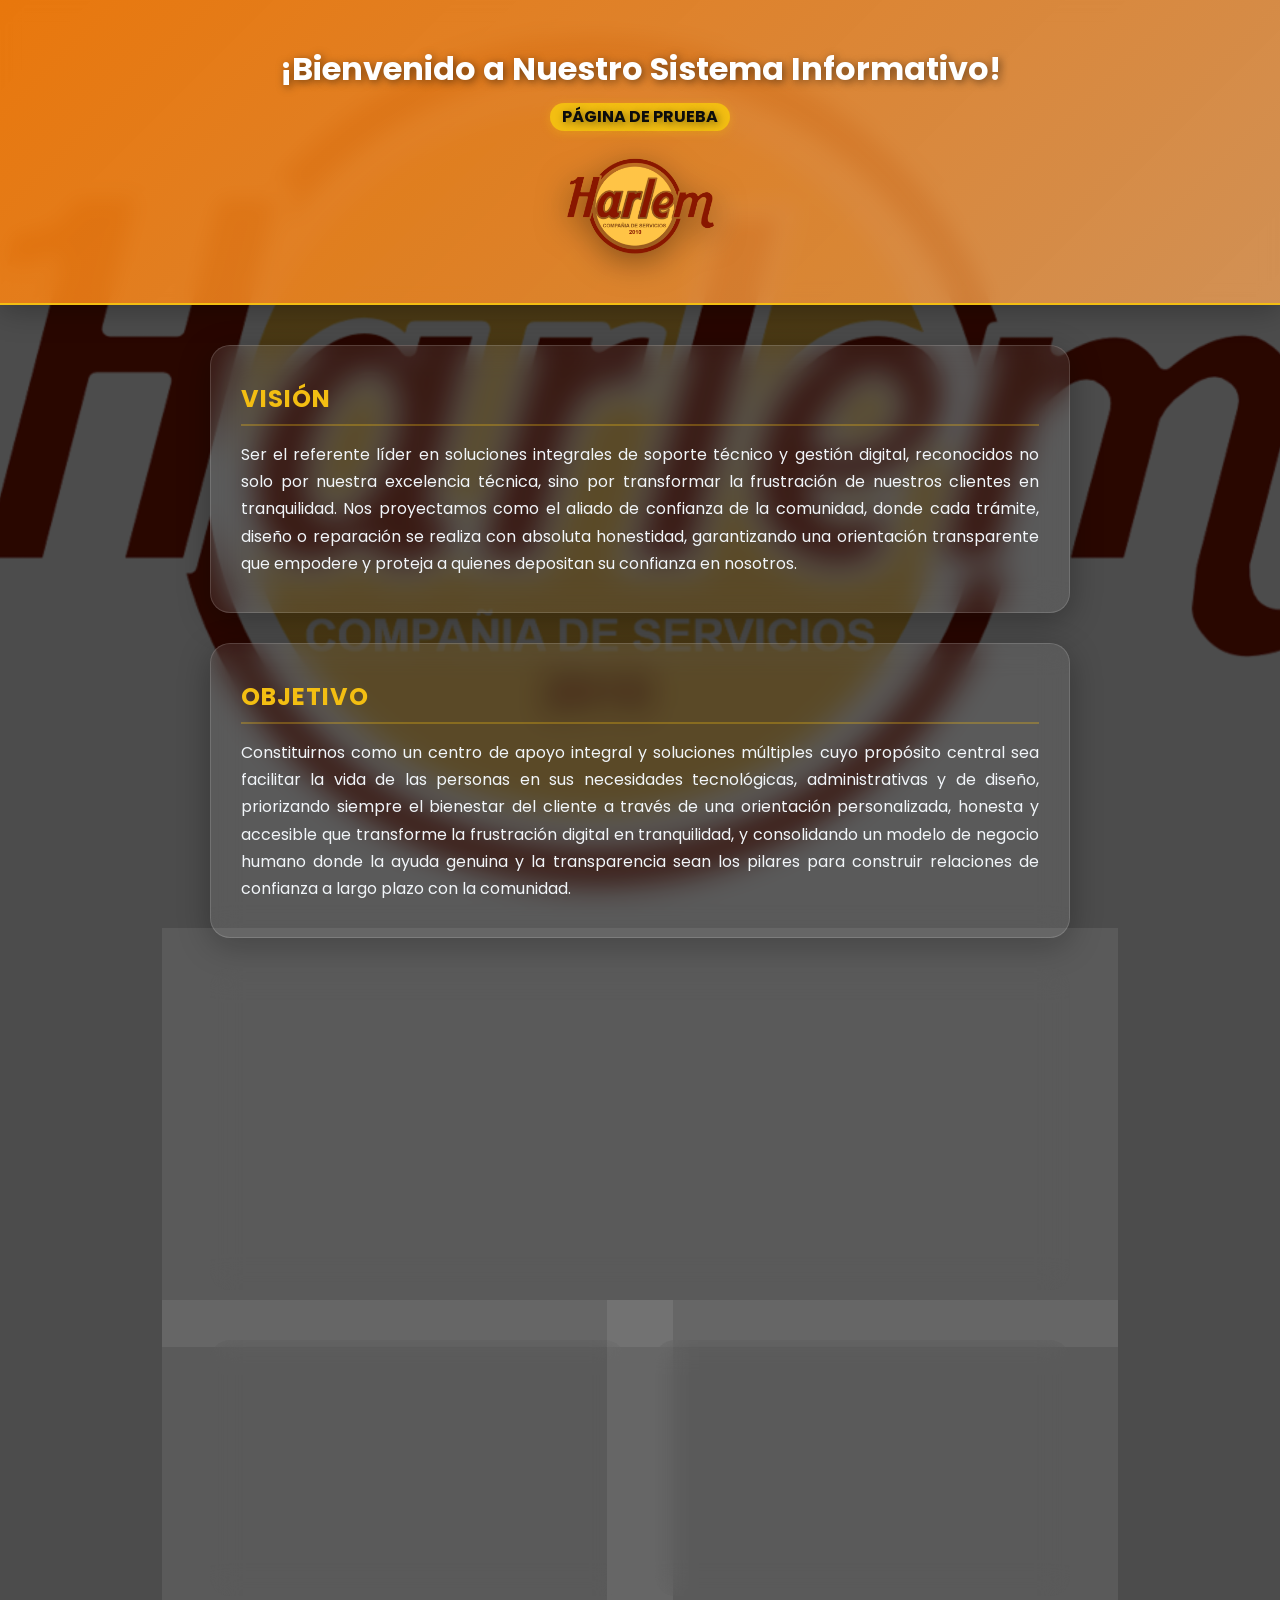
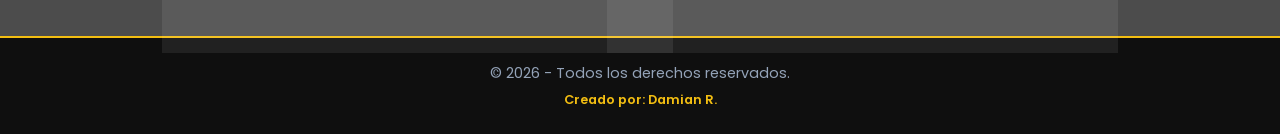
==== commit 7687abd7: "Version5" ====
--- a/index.html
+++ b/index.html
@@ -4,7 +4,7 @@
     <meta charset="UTF-8">
     <meta name="viewport" content="width=device-width, initial-scale=1.0">
     <title>HARLEM - Reparaciones y Gestiones En Línea</title>
-    <link rel="stylesheet" href="style.css"> 
+    <link rel="stylesheet" href="style.css?v=1"> 
     <meta name="google-site-verification" content="tWrcgWAXc-8GYyjH_4YVJLvtgHKZuHUfJg2RLhWIpMQ" />
     <link href="https://fonts.googleapis.com/css2?family=Poppins:wght@300;400;600;700&display=swap" rel="stylesheet">
 </head>
@@ -38,13 +38,13 @@
             <div class="columna glass-card">
                 <h3>Servicios Técnicos</h3>
                 <p>Nuestro sistema te permite acceder a soporte técnico especializado y soluciones integrales para tus necesidades tecnológicas.</p>
-                <a href="Reparación.html" class="boton-enlace">Ver Servicios</a>
+                <a href="Reparación.html" class="boton-enlace">Ver Servicios</a> 
             </div>
-            
+           
             <div class="columna glass-card">
                 <h3>Gestión Digital</h3>
                 <p>Nuestra plataforma ofrece herramientas avanzadas para la gestión eficiente de tus procesos digitales de diferentes instituciones.</p>
-                <a href="#" class="boton-enlace btn-amarillo" id="btn-ver-servicios.">Ver Servicios</a>
+                <a href="Tramites.html" class="boton-enlace btn-amarillo">Ver Servicios</a>
             </div>
         </div>   
 
@@ -93,7 +93,8 @@
         // Ocultar si hacen clic afuera de la tarjeta
         modalAviso.addEventListener('click', function(e) {
             if (e.target === modalAviso) {
-                modalAviso.classList.remove('mostrar-aviso');
+                modalAviso.classList.remove('mostrar-aviso'); 
+                
             }
         });
     </script>
--- a/style.css
+++ b/style.css
@@ -356,4 +356,120 @@
     opacity: 0;
     pointer-events: none; /* Evita que el menú invisible bloquee clics en el resto de la página */
     transform: translateY(-10px); /* Un ligero efecto de desplazamiento hacia arriba al desaparecer */
-}+}
+/* ==========================================
+   ESTILOS EXCLUSIVOS PARA LA PÁGINA DE TRÁMITES
+   ========================================== */
+
+/* Contenedor que agrupa los 3 formularios */
+.columnas-contenedor-tramites {
+    display: grid;
+    grid-template-columns: repeat(auto-fit, minmax(320px, 1fr));
+    gap: 30px;
+    width: 100%;
+    margin-top: 20px;
+}
+
+/* Estilo para los formularios tipo Tarjeta de Cristal */
+.formulario-tramite {
+    display: flex;
+    flex-direction: column;
+    justify-content: space-between;
+    text-align: left;
+}
+
+.formulario-tramite h2 {
+    font-size: 1.4rem;
+    font-weight: 700;
+    color: #f3be12; /* Amarillo corporativo */
+    text-align: center;
+    margin-bottom: 25px;
+    border-bottom: 2px solid rgba(243, 190, 18, 0.3);
+    padding-bottom: 10px;
+    letter-spacing: 1px;
+}
+
+/* Espaciado para cada campo del formulario */
+.grupo-campo {
+    margin-bottom: 20px;
+    width: 100%;
+    display: flex;
+    flex-direction: column;
+    gap: 8px;
+}
+
+.grupo-campo label {
+    font-size: 0.85rem;
+    font-weight: 600;
+    color: #cbd5e1;
+}
+
+/* Estilos de los Inputs de texto y números */
+.grupo-campo input[type="text"],
+.grupo-campo input[type="tel"] {
+    width: 100%;
+    padding: 12px 16px;
+    background: rgba(255, 255, 255, 0.05);
+    border: 1px solid rgba(255, 255, 255, 0.2);
+    border-radius: 8px;
+    color: #ffffff;
+    font-size: 0.9rem;
+    outline: none;
+    transition: all 0.3s ease;
+}
+
+.grupo-campo input[type="text"]:focus,
+.grupo-campo input[type="tel"]:focus {
+    border-color: #f3be12;
+    background: rgba(255, 255, 255, 0.1);
+    box-shadow: 0 0 10px rgba(243, 190, 18, 0.2);
+}
+
+/* Estilos del Input de archivos (Subir foto) */
+.grupo-campo input[type="file"] {
+    width: 100%;
+    color: #cbd5e1;
+    font-size: 0.85rem;
+    background: rgba(255, 255, 255, 0.05);
+    border: 1px dashed rgba(255, 255, 255, 0.3);
+    padding: 10px;
+    border-radius: 8px;
+    cursor: pointer;
+    transition: all 0.3s ease;
+}
+
+.grupo-campo input[type="file"]:hover {
+    border-color: #f3be12;
+    background: rgba(255, 255, 255, 0.08);
+}
+
+/* Botones de envío dentro del formulario */
+.formulario-tramite .boton-enlace {
+    width: 100%;
+    margin-top: 15px;
+    text-align: center;
+}
+
+/* Botón de volver en el footer */
+.boton-volver {
+    display: inline-block;
+    margin-top: 15px;
+    color: #ffffff;
+    text-decoration: none;
+    font-size: 0.9rem;
+    border-bottom: 1px solid rgba(255, 255, 255, 0.4);
+    padding-bottom: 2px;
+    transition: all 0.3s ease;
+}
+
+.boton-volver:hover {
+    color: #f3be12;
+    border-color: #f3be12;
+}
+
+/* Ajuste responsive para celulares */
+@media (max-width: 768px) {
+    .columnas-contenedor-tramites {
+        grid-template-columns: 1fr;
+    }
+}
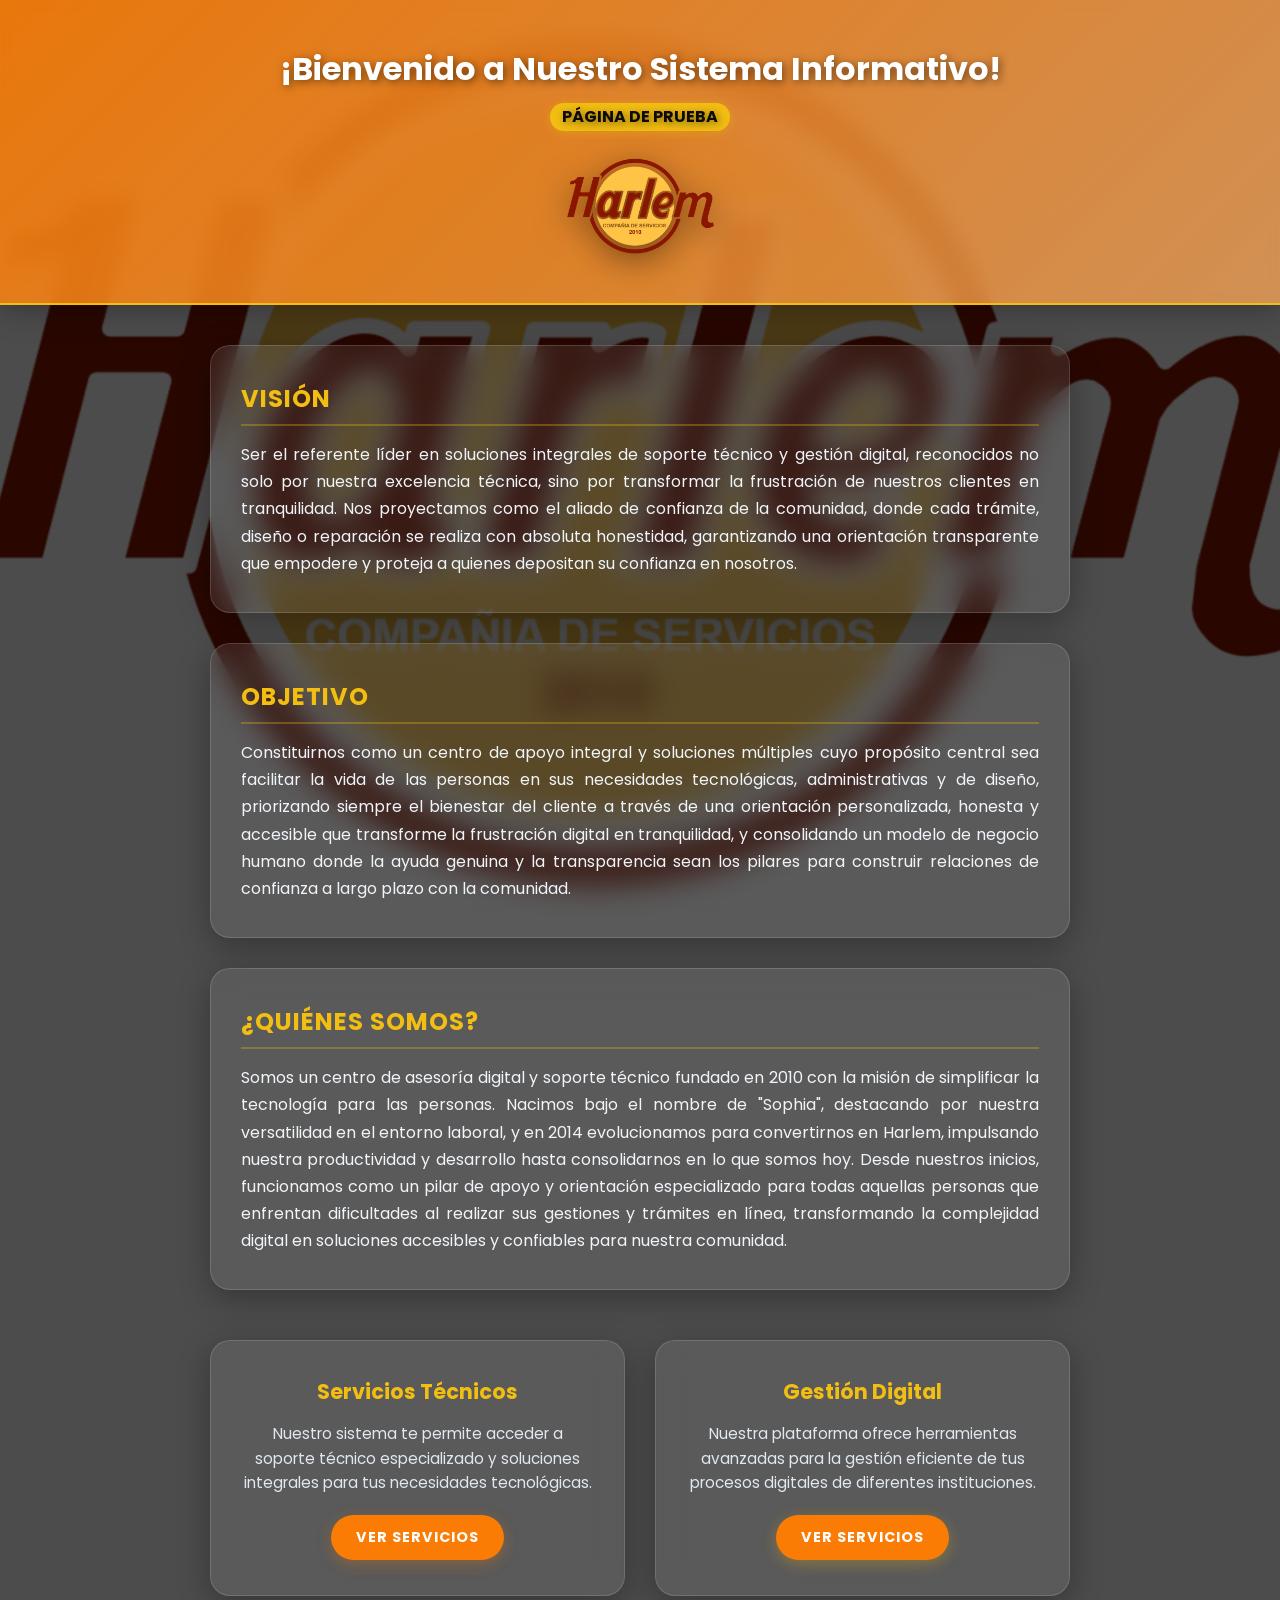
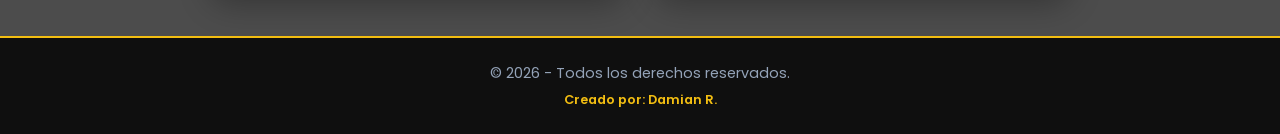
==== commit ffeffa19: "versiondos" ====
--- a/index.html
+++ b/index.html
@@ -4,7 +4,7 @@
     <meta charset="UTF-8">
     <meta name="viewport" content="width=device-width, initial-scale=1.0">
     <title>HARLEM - Reparaciones y Gestiones En Línea</title>
-    <link rel="stylesheet" href="style.css?v=1"> 
+    <link rel="stylesheet" href="style.css?v=2"> 
     <meta name="google-site-verification" content="tWrcgWAXc-8GYyjH_4YVJLvtgHKZuHUfJg2RLhWIpMQ" />
     <link href="https://fonts.googleapis.com/css2?family=Poppins:wght@300;400;600;700&display=swap" rel="stylesheet">
 </head>
